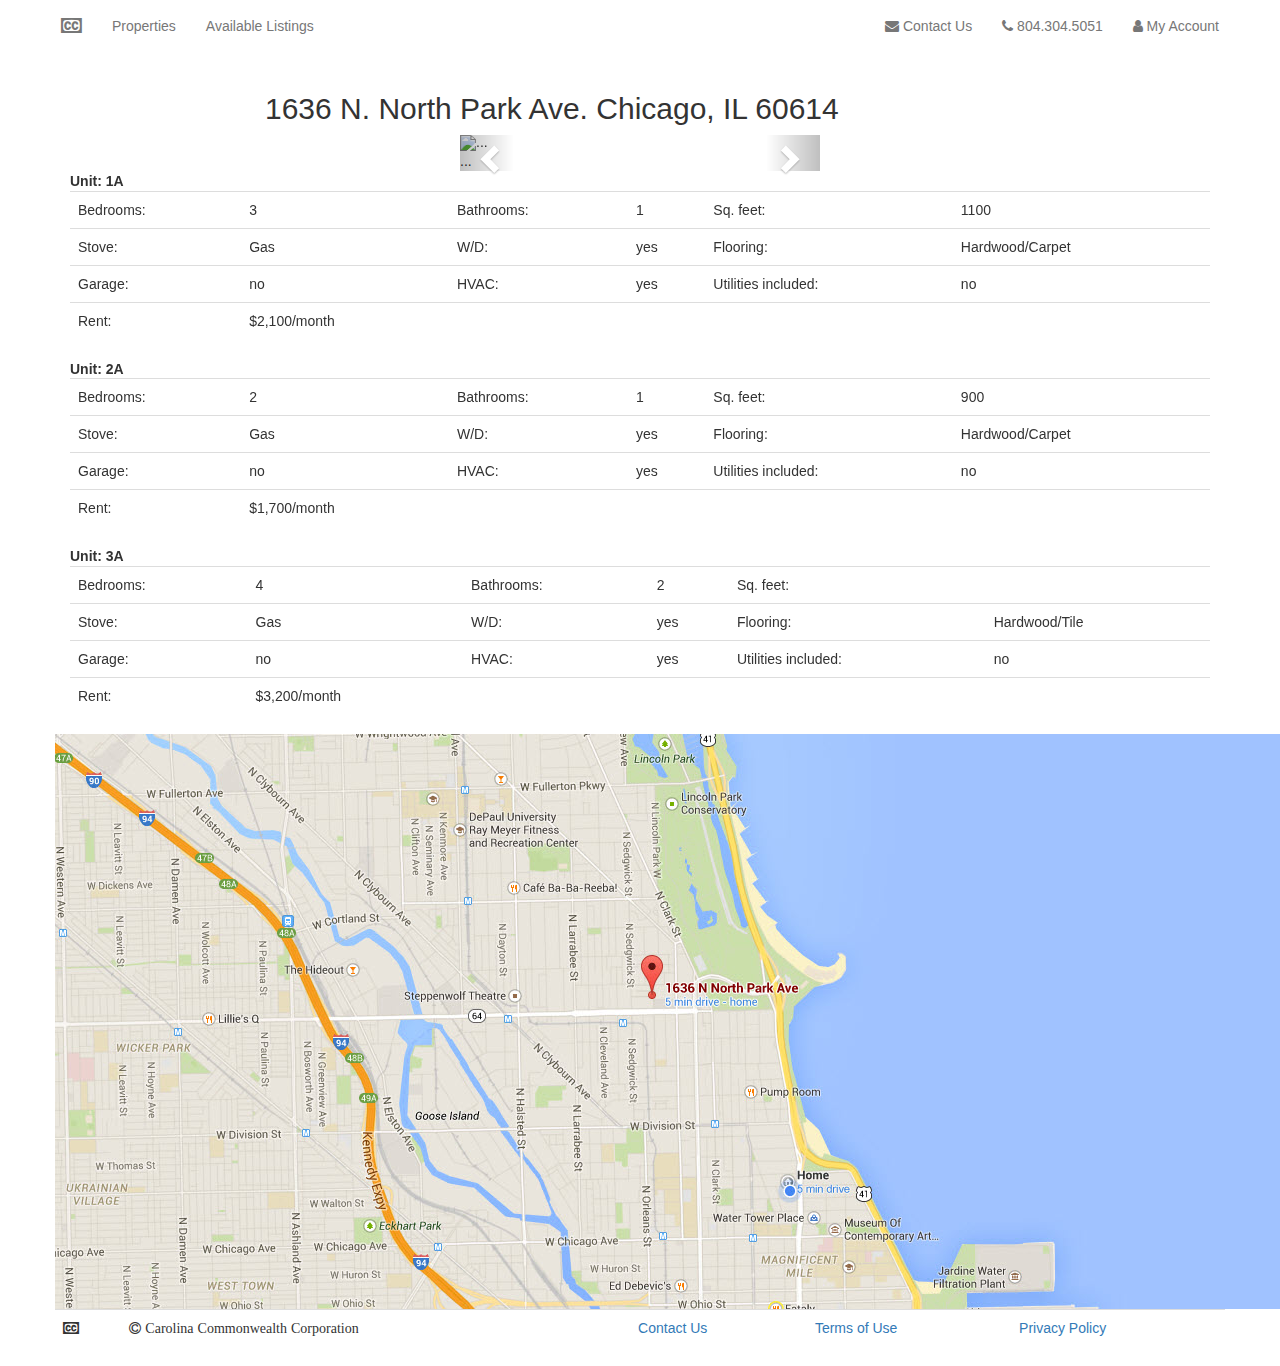
==== 1636nnorthpark.html @ 7b0f98bf "SUnday changes" ====
<!DOCTYPE html>
<html>
<head>
	<title>Contact Us</title>
  	 <meta charset="utf-8">
      <link rel="stylesheet" href="https://maxcdn.bootstrapcdn.com/bootstrap/3.3.2/css/bootstrap.min.css">
      <link rel="stylesheet" href="https://maxcdn.bootstrapcdn.com/font-awesome/4.3.0/css/font-awesome.min.css">
      <link rel="stylesheet" type="text/css" href="cccstyle.css">
      <!-- jQuery (necessary for Bootstrap's JavaScript plugins) -->
    <script src="http://ajax.googleapis.com/ajax/libs/jquery/1.11.1/jquery.min.js"></script>
      <style>
        td{padding-bottom: 8px;}
      </style>  
</head>
<body>


 	 <nav class="navbar navbar-default">
    <!-- Brand and toggle get grouped for better mobile display -->
    <div class="navbar-header">
      <button type="button" class="navbar-toggle collapsed" data-toggle="collapse" data-target="#bs-example-navbar-collapse-1">
        <span class="sr-only">Toggle navigation</span>
        <span class="icon-bar"></span>
        <span class="icon-bar"></span>
        <span class="icon-bar"></span>
      </button>
      <a class="navbar-brand" href="cccindex.html"><i class="fa fa-cc fa-1x"></i></a>
    </div>
 <!-- Collect the nav links, forms, and other content for toggling -->
    <div class="collapse navbar-collapse" id="bs-example-navbar-collapse-1">
      <ul class="nav navbar-nav">
        <li><a href="cccproperties.html">Properties <span class="sr-only">(current)</span></a></li>
        <li><a href="cccavailable.html">Available Listings</a></li>
      </ul>
      <ul class="nav navbar-nav navbar-right">
		<li>
			<a href="ccccontactus.html"><i class="fa fa-envelope"></i> Contact Us</a>
		</li>	
       	<li>
       		<a href="#"><i class="fa fa-phone"></i> 804.304.5051</a>
		</li>	
		<li>
          	<a href="#">
              <i class="fa fa-user"></i> My Account</a>
        </li>
       </ul>
    </div><!-- /.navbar-collapse -->
 	</nav>

<div class ="container">  
    <div class="row">
      <div class = "col-md-2"></div>
      <div class = "col-md-8">
        <h2>1636 N. North Park Ave. Chicago, IL 60614</h2>
      </div>
      <div class = "col-md-2"></div>
    </div>

    <div class="row">
      <div class = "col-md-4"></div>
      <div class = "col-md-4">
          <div id="carousel-example-generic" class="carousel slide" data-ride="carousel">
        <!-- Indicators -->
              <ol class="carousel-indicators">
                <li data-target="#carousel-example-generic" data-slide-to="0" class="active"></li>
                <li data-target="#carousel-example-generic" data-slide-to="1"></li>
                <li data-target="#carousel-example-generic" data-slide-to="2"></li>
              </ol>

              <!-- Wrapper for slides -->
              <div class="carousel-inner" role="listbox">
                <div class="item active">
                  <img src="..." alt="...">
                  <div class="carousel-caption">
                    ...
                  </div>
                </div>
                <div class="item">
                  <img src="home2.jpg" alt="home2.jpg">
                  <div class="carousel-caption">
                    ...
                  </div>
                </div>
                ...
              </div>

              <!-- Controls -->
              <a class="left carousel-control" href="#carousel-example-generic" role="button" data-slide="prev">
                <span class="glyphicon glyphicon-chevron-left" aria-hidden="true"></span>
                <span class="sr-only">Previous</span>
              </a>
              <a class="right carousel-control" href="#carousel-example-generic" role="button" data-slide="next">
                <span class="glyphicon glyphicon-chevron-right" aria-hidden="true"></span>
                <span class="sr-only">Next</span>
              </a>
          </div>
      </div>

      <div class = "col-md-4"></div>
    </div>



    <div class="row">
      <div class = "col-md-12">
        <table class="table">
          <tr>
            <thead><strong>Unit: 1A</strong></thead>
          </tr>
          <tbody>
            <tr>  
              <td>Bedrooms:</td>
              <td>3</td>              
              <td>Bathrooms:</td>
              <td>1</td>             
               <td>Sq. feet:</td>
              <td>1100</td>
            </tr>

             <tr>  
              <td>Stove:</td>
              <td>Gas</td>              
              <td>W/D:</td>
              <td>yes</td>             
               <td>Flooring:</td>
              <td>Hardwood/Carpet</td>
            </tr>

             <tr>  
              <td>Garage:</td>
              <td>no</td>              
              <td>HVAC:</td>
              <td>yes</td>             
               <td>Utilities included:</td>
              <td>no</td>
            </tr>

             <tr>  
              <td><stong>Rent:</strong></td>
              <td>$2,100/month</td>              
              <td></td>
              <td></td>             
               <td></td>
              <td></td>
            </tr>
          </tbody>
        </table>
      </div>    
    </div>

        <div class="row">
      <div class = "col-md-12">
        <table class="table">
          <tr>
            <thead><strong>Unit: 2A</strong></thead>
          </tr>
          <tbody>
            <tr>  
              <td>Bedrooms:</td>
              <td>2</td>              
              <td>Bathrooms:</td>
              <td>1</td>             
               <td>Sq. feet:</td>
              <td>900</td>
            </tr>

             <tr>  
              <td>Stove:</td>
              <td>Gas</td>              
              <td>W/D:</td>
              <td>yes</td>             
               <td>Flooring:</td>
              <td>Hardwood/Carpet</td>
            </tr>

             <tr>  
              <td>Garage:</td>
              <td>no</td>              
              <td>HVAC:</td>
              <td>yes</td>             
               <td>Utilities included:</td>
              <td>no</td>
            </tr>

             <tr>  
              <td><stong>Rent:</strong></td>
              <td>$1,700/month</td>              
              <td></td>
              <td></td>             
               <td></td>
              <td></td>
            </tr>
          </tbody>
        </table>
      </div> 
      </div>   

        <div class="row">
      <div class = "col-md-12">
        <table class="table">
          <tr>
            <thead><strong>Unit: 3A</strong></thead>
          </tr>
          <tbody>
            <tr>  
              <td>Bedrooms:</td>
              <td>4</td>              
              <td>Bathrooms:</td>
              <td>2</td>             
               <td>Sq. feet:</td>
              <td></td>
            </tr>

             <tr>  
              <td>Stove:</td>
              <td>Gas</td>              
              <td>W/D:</td>
              <td>yes</td>             
               <td>Flooring:</td>
              <td>Hardwood/Tile</td>
            </tr>

             <tr>  
              <td>Garage:</td>
              <td>no</td>              
              <td>HVAC:</td>
              <td>yes</td>             
               <td>Utilities included:</td>
              <td>no</td>
            </tr>

             <tr>  
              <td><stong>Rent:</strong></td>
              <td>$3,200/month</td>              
              <td></td>
              <td></td>             
               <td></td>
              <td></td>
            </tr>
          </tbody>
        </table>
      </div>    
    </div>  
        
  <div class ="row">
  <img src="1636nnorthparkmap.jpg" id="npimg">
  </div>      





<div class="row">

 	<footer id="footer">
 		<table class="table">
 			<tr>
 				<td><i class="fa fa-cc"></i></td>
 				<td><i class="fa fa-copyright"> Carolina Commonwealth Corporation</i></td>
 				<td><a href = "ccccontactus.html">Contact Us</a></td>
 				<td><a href = "cccterms.html">Terms of Use</a></td>
 				<td><a href = "cccprivacy.html">Privacy Policy</a></td>
 			</tr>
 		</table>	
 	</footer>	
 </div>




  </div>	
</body>
</html>
---- cccstyle.css ----
.navbar{
	color:#FFFFFF
	font-size:125%;
	border-color: transparent;
	padding-left: 45px;
	padding-right: 45px;
}
.navbar-default{
	background-color: transparent;

}
.image{
	position:relative;
	width:100%;
}
#npimg{
	position:relative;
	wideth:100%;
}
#footer{
	bottom:0;	

}
#headline{
	position:absolute;
	top:200px;
	left:75px;
	text-shadow: #444 0 1px 1px;
	color: white;
	width:100%;
	font-size: 80px;
}
#contactheadline{
	position: center;

}

.row{

	padding bottom: 40px;

}

.bs-example-navbar-collapse-1 {
	border:none;
	background-color:transparent;
	color: gray;
}
.navbar-brand: {
	color:navy;
}
.table:{
	color:gray;
	;
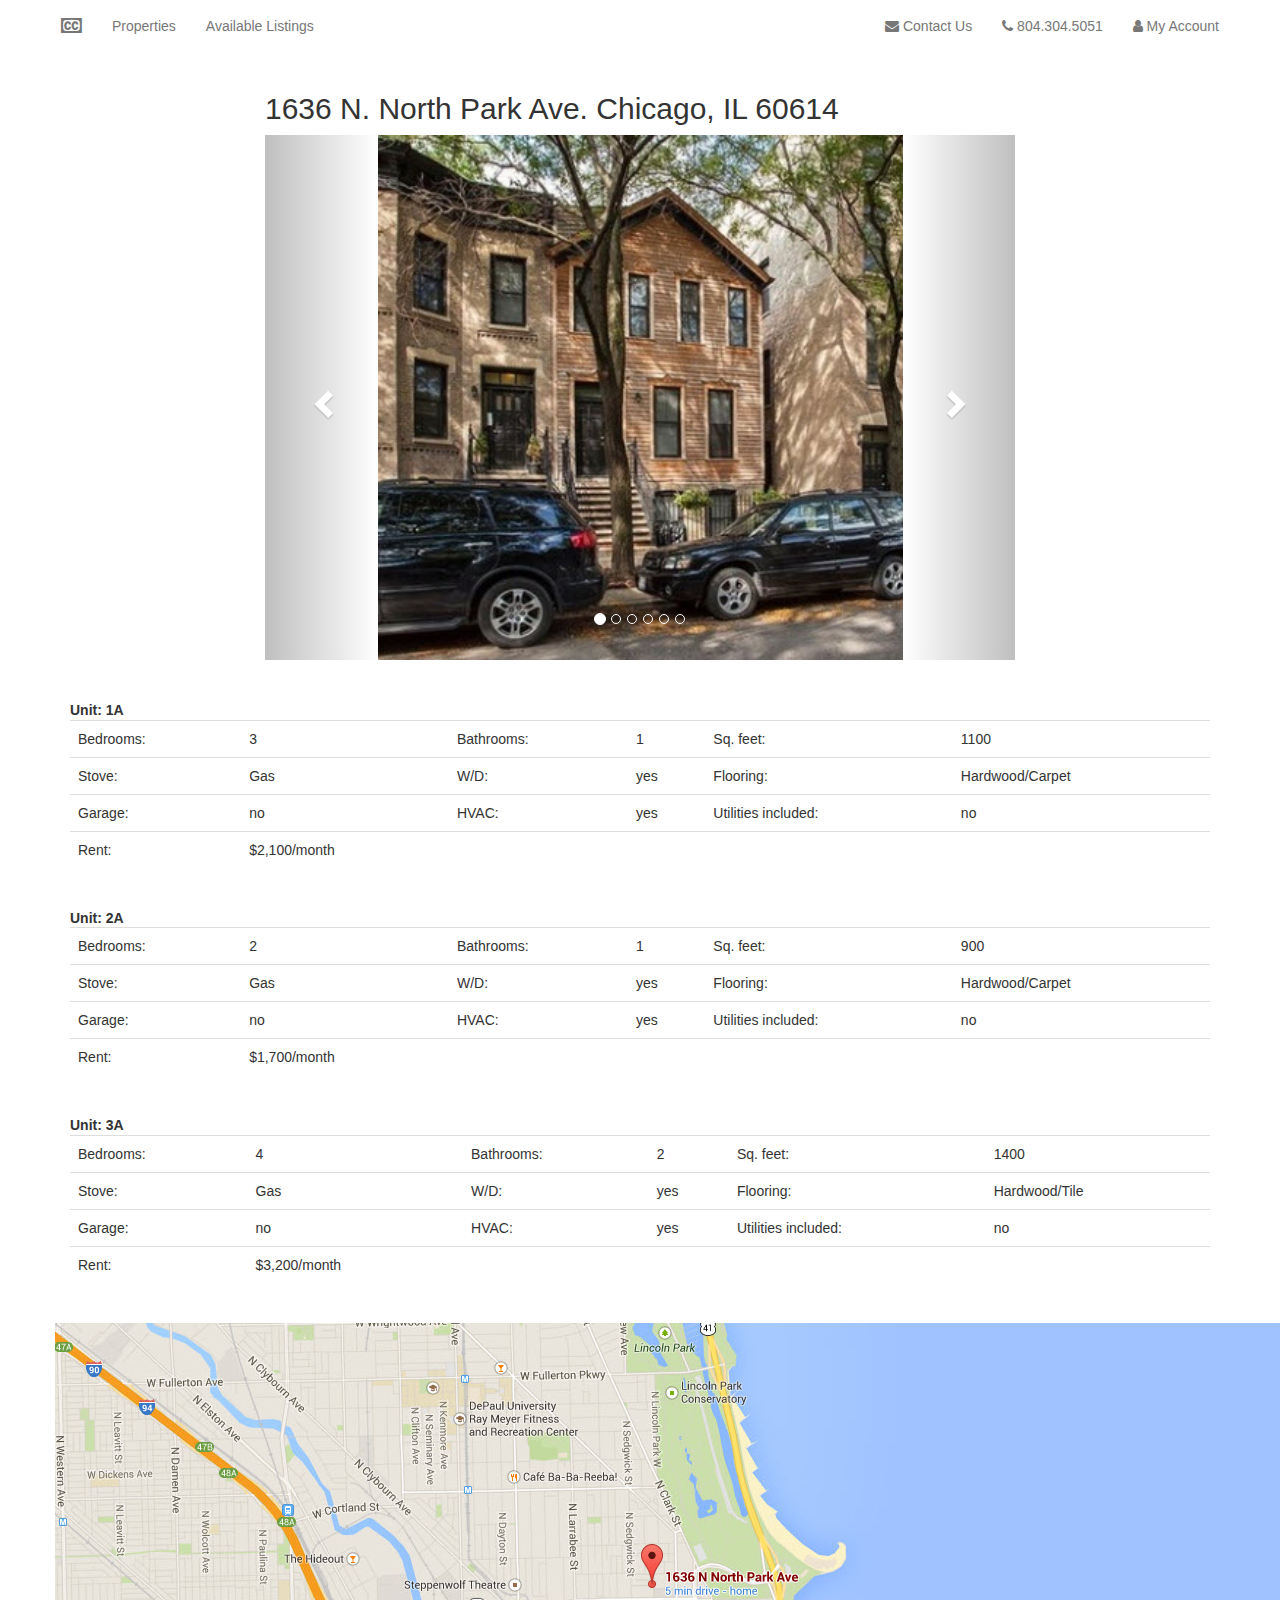
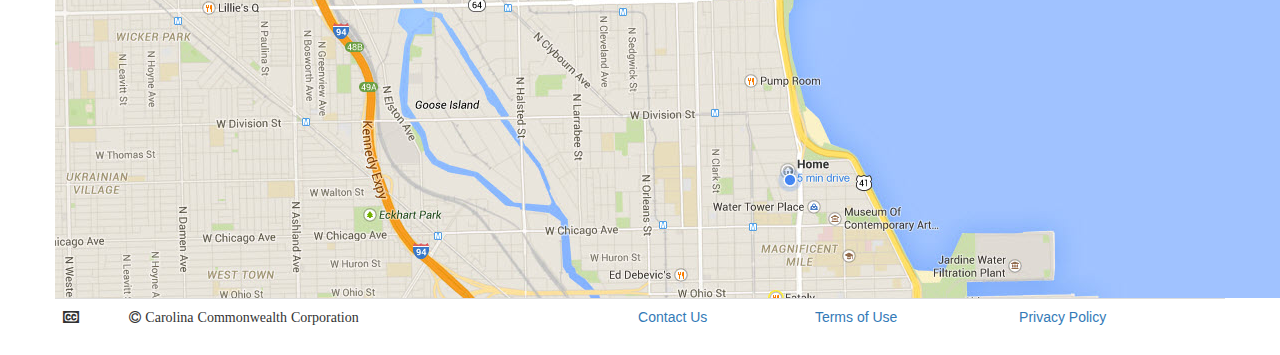
==== commit c56b1848: "Finalizing" ====
--- a/1636nnorthpark.html
+++ b/1636nnorthpark.html
@@ -1,7 +1,7 @@
 <!DOCTYPE html>
 <html>
 <head>
-	<title>Contact Us</title>
+	<title>1636 N. North Park Ave. Chicago, IL </title>
   	 <meta charset="utf-8">
       <link rel="stylesheet" href="https://maxcdn.bootstrapcdn.com/bootstrap/3.3.2/css/bootstrap.min.css">
       <link rel="stylesheet" href="https://maxcdn.bootstrapcdn.com/font-awesome/4.3.0/css/font-awesome.min.css">
@@ -10,6 +10,11 @@
     <script src="http://ajax.googleapis.com/ajax/libs/jquery/1.11.1/jquery.min.js"></script>
       <style>
         td{padding-bottom: 8px;}
+         .carousel-inner > .item > img,
+  .carousel-inner > .item > a > img {
+      width: 70%;
+      margin: auto;
+  }
       </style>  
 </head>
 <body>
@@ -57,47 +62,66 @@
     </div>
 
     <div class="row">
-      <div class = "col-md-4"></div>
-      <div class = "col-md-4">
-          <div id="carousel-example-generic" class="carousel slide" data-ride="carousel">
+      <div class = "col-md-2"></div>
+      <div class = "col-md-8">
+          <div id="mycarousel" class="carousel slide" data-ride="carousel">
         <!-- Indicators -->
               <ol class="carousel-indicators">
-                <li data-target="#carousel-example-generic" data-slide-to="0" class="active"></li>
-                <li data-target="#carousel-example-generic" data-slide-to="1"></li>
-                <li data-target="#carousel-example-generic" data-slide-to="2"></li>
+                <li data-target="#mycarousel" data-slide-to="0" class="active"></li>
+                <li data-target="#mycarousel" data-slide-to="1"></li>
+                <li data-target="#mycarousel" data-slide-to="2"></li>
+                <li data-target="#mycarousel" data-slide-to="3"></li>
+                <li data-target="#mycarousel" data-slide-to="4"></li>
+                <li data-target="#mycarousel" data-slide-to="5"></li>
               </ol>
+
 
               <!-- Wrapper for slides -->
               <div class="carousel-inner" role="listbox">
-                <div class="item active">
-                  <img src="..." alt="...">
-                  <div class="carousel-caption">
-                    ...
-                  </div>
-                </div>
-                <div class="item">
-                  <img src="home2.jpg" alt="home2.jpg">
-                  <div class="carousel-caption">
-                    ...
-                  </div>
-                </div>
-                ...
-              </div>
+
+              <div class="item active">
+                <img src="home2.jpg" alt="Home" width="359" height="480">
+              </div>
+
+              <div class="item">
+                <img src="1636nnorthpark2.jpg" alt="Home" width="359" height="480">
+              </div>
+            
+              <div class="item">
+                <img src="1636nnorthpark3.jpg" alt="Home" width="359" height="480">
+              </div>
+
+              <div class="item">
+                <img src="1636nnorthpark4.jpg" alt="Home" width="359" height="480">
+              </div>
+            <div class="item">
+                <img src="1636nnorthpark5.jpg" alt="Home" width="359" height="480">
+              </div>
+            <div class="item">
+                <img src="1636nnorthpark6.jpg" alt="Home" width="359" height="480">
+              </div>
+            </div>
+
 
               <!-- Controls -->
-              <a class="left carousel-control" href="#carousel-example-generic" role="button" data-slide="prev">
+              <a class="left carousel-control" href="item" role="button" data-slide="prev">
                 <span class="glyphicon glyphicon-chevron-left" aria-hidden="true"></span>
                 <span class="sr-only">Previous</span>
               </a>
-              <a class="right carousel-control" href="#carousel-example-generic" role="button" data-slide="next">
+              <a class="right carousel-control" href="#mycarousel" role="button" data-slide="next">
                 <span class="glyphicon glyphicon-chevron-right" aria-hidden="true"></span>
                 <span class="sr-only">Next</span>
               </a>
           </div>
-      </div>
-
-      <div class = "col-md-4"></div>
+        </div>
+  
+
+      <div class = "col-md-2"></div>
+
     </div>
+    <br>
+    <br>
+
 
 
 
@@ -147,6 +171,7 @@
         </table>
       </div>    
     </div>
+    <br>
 
         <div class="row">
       <div class = "col-md-12">
@@ -194,6 +219,7 @@
         </table>
       </div> 
       </div>   
+      <br>
 
         <div class="row">
       <div class = "col-md-12">
@@ -208,7 +234,7 @@
               <td>Bathrooms:</td>
               <td>2</td>             
                <td>Sq. feet:</td>
-              <td></td>
+              <td>1400</td>
             </tr>
 
              <tr>  
@@ -241,6 +267,7 @@
         </table>
       </div>    
     </div>  
+    <br>
         
   <div class ="row">
   <img src="1636nnorthparkmap.jpg" id="npimg">
--- a/cccstyle.css
+++ b/cccstyle.css
@@ -32,8 +32,11 @@
 	font-size: 80px;
 }
 #contactheadline{
-	position: center;
+	text-align center;
 
+}
+#contacttable{
+	margin: 100px;
 }
 
 .row{
